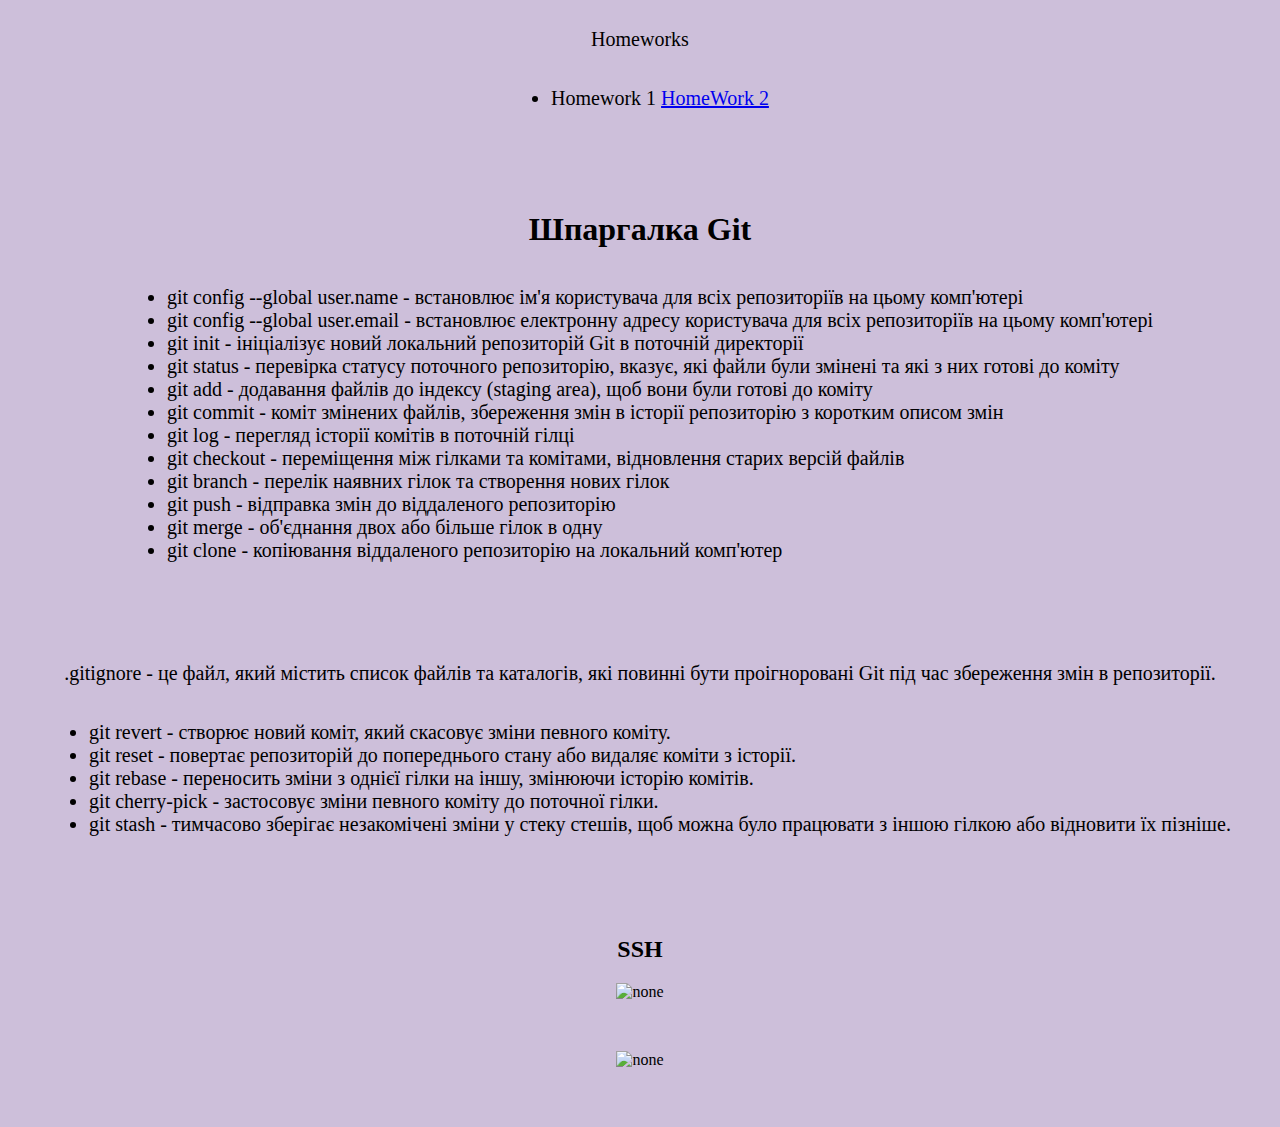
==== HomeWork1/index.html @ 07f73589 "transfer data to HomeWork1" ====
<!DOCTYPE html>
<html lang="en">

<head>

    <meta charset="UTF-8">
    <meta http-equiv="X-UA-Compatible" content="IE=edge">
    <meta name="viewport" content="width=, initial-scale=1.0">
    <title>HW #1 Cursor</title>

    <style>
        img { margin-bottom: 50px;
        }
        title {
            text-align: center;
        }
        ul {
            margin-bottom: 80px; 
        }

        body {
            background-color: #cdbfda;
        }

        li {
            font-size: 20px;
        }

        h1 {
            text-align: center;
        }

        p {
            font-size: 20px;
            text-align: center;
        }

        div {
            display: flex;
            flex-direction: column;
            align-items: center;
        }
    </style>
</head>

<body>
    <div>
        <p>Homeworks</p>
        <ul>
            <li>
                Homework 1
                <a href="./HomeWork2/index.html">HomeWork 2</a>
            </li>
        </ul>
    </div>
    <h1>Шпаргалка Git</h1>
    <div>
        <ul>
            <li> git config --global user.name  - встановлює ім'я користувача для всіх
                репозиторіїв на цьому комп'ютері</li>
            <li> git config --global user.email  - встановлює електронну адресу
                користувача для всіх репозиторіїв на цьому комп'ютері </li>
            <li> git init - ініціалізує новий локальний репозиторій Git в поточній директорії</li>
            <li> git status - перевірка статусу поточного репозиторію, вказує, які файли були
                змінені та які з них готові до коміту</li>
            <li> git add - додавання файлів до індексу (staging area), щоб вони були готові до
                коміту </li>
            <li> git commit - коміт змінених файлів, збереження змін в історії репозиторію з
                коротким описом змін</li>
            <li>git log - перегляд історії комітів в поточній гілці </li>
            <li> git checkout - переміщення між гілками та комітами, відновлення старих версій
                файлів</li>
            <li>git branch - перелік наявних гілок та створення нових гілок </li>
            <li> git push - відправка змін до віддаленого репозиторію</li>
            <li>git merge - об'єднання двох або більше гілок в одну </li>
            <li> git clone - копіювання віддаленого репозиторію на локальний комп'ютер</li>
        </ul>
  
    <p> .gitignore - це файл, який містить список файлів та каталогів, які повинні бути проігноровані Git під час
        збереження змін в репозиторії.</p>
    <ul>
        <li>git revert - створює новий коміт, який скасовує зміни певного коміту. </li>
        <li> git reset - повертає репозиторій до попереднього стану або видаляє коміти з історії.</li>
        <li> git rebase - переносить зміни з однієї гілки на іншу, змінюючи історію комітів.</li>
        <li> git cherry-pick - застосовує зміни певного коміту до поточної гілки.</li>
        <li>git stash - тимчасово зберігає незакомічені зміни у стеку стешів, щоб можна було працювати з іншою гілкою
            або відновити їх пізніше. </li>
    </ul>
    
   <h2> SSH </h2>
    <img src="./record.JPG" alt="none" />
    <img src="./record2.JPG" alt="none"/>
</div>

</body>

</html>
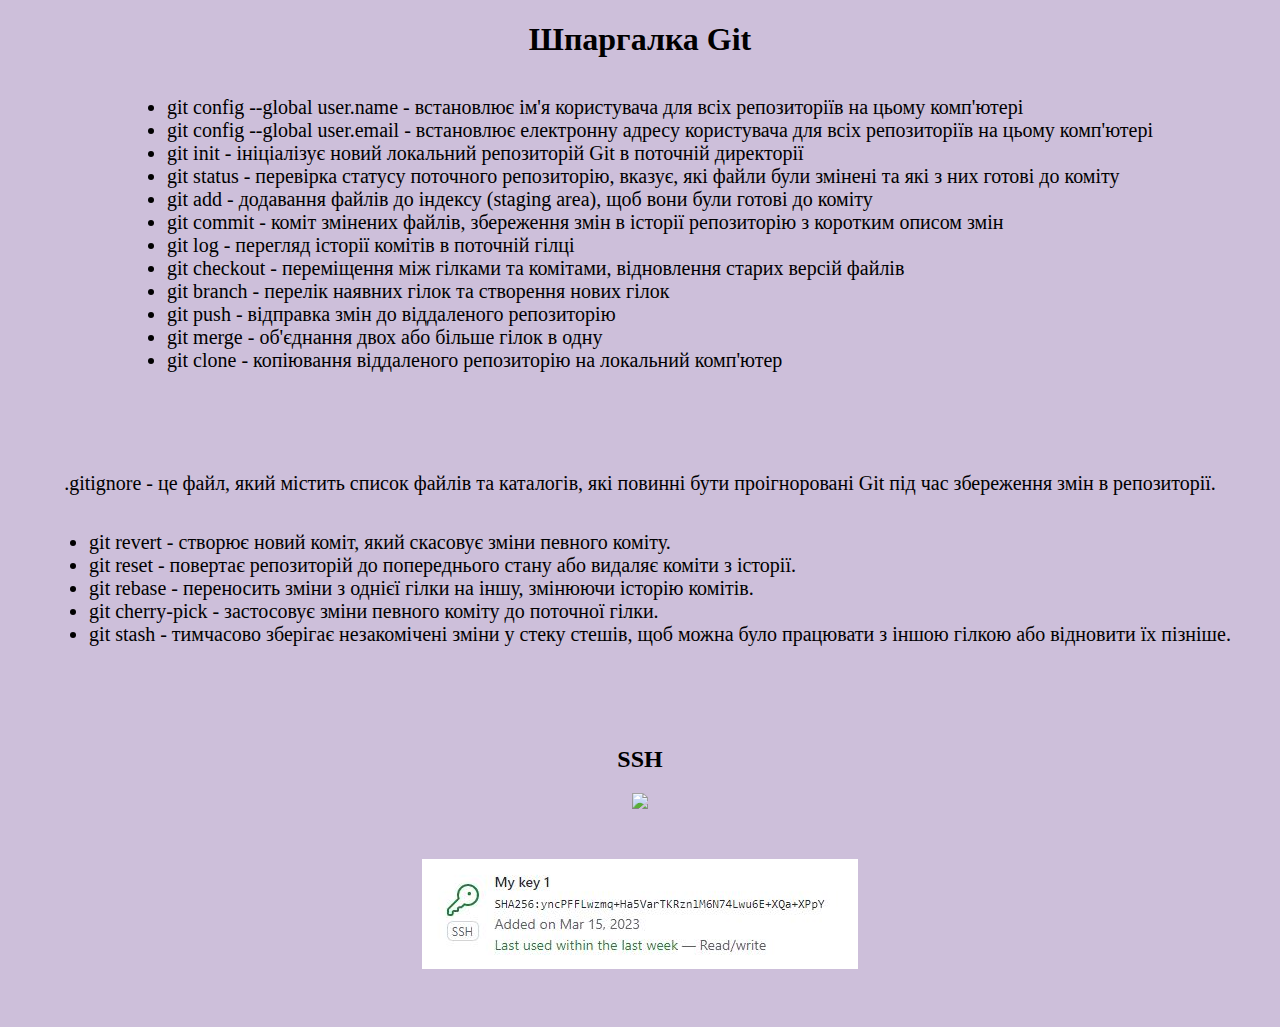
==== commit 72f4cd08: "fix img" ====
--- a/HomeWork1/index.html
+++ b/HomeWork1/index.html
@@ -44,15 +44,6 @@
 </head>
 
 <body>
-    <div>
-        <p>Homeworks</p>
-        <ul>
-            <li>
-                Homework 1
-                <a href="./HomeWork2/index.html">HomeWork 2</a>
-            </li>
-        </ul>
-    </div>
     <h1>Шпаргалка Git</h1>
     <div>
         <ul>
@@ -88,7 +79,7 @@
     </ul>
     
    <h2> SSH </h2>
-    <img src="./record.JPG" alt="none" />
+    <img src="./record.JPG alt="none" />
     <img src="./record2.JPG" alt="none"/>
 </div>
 
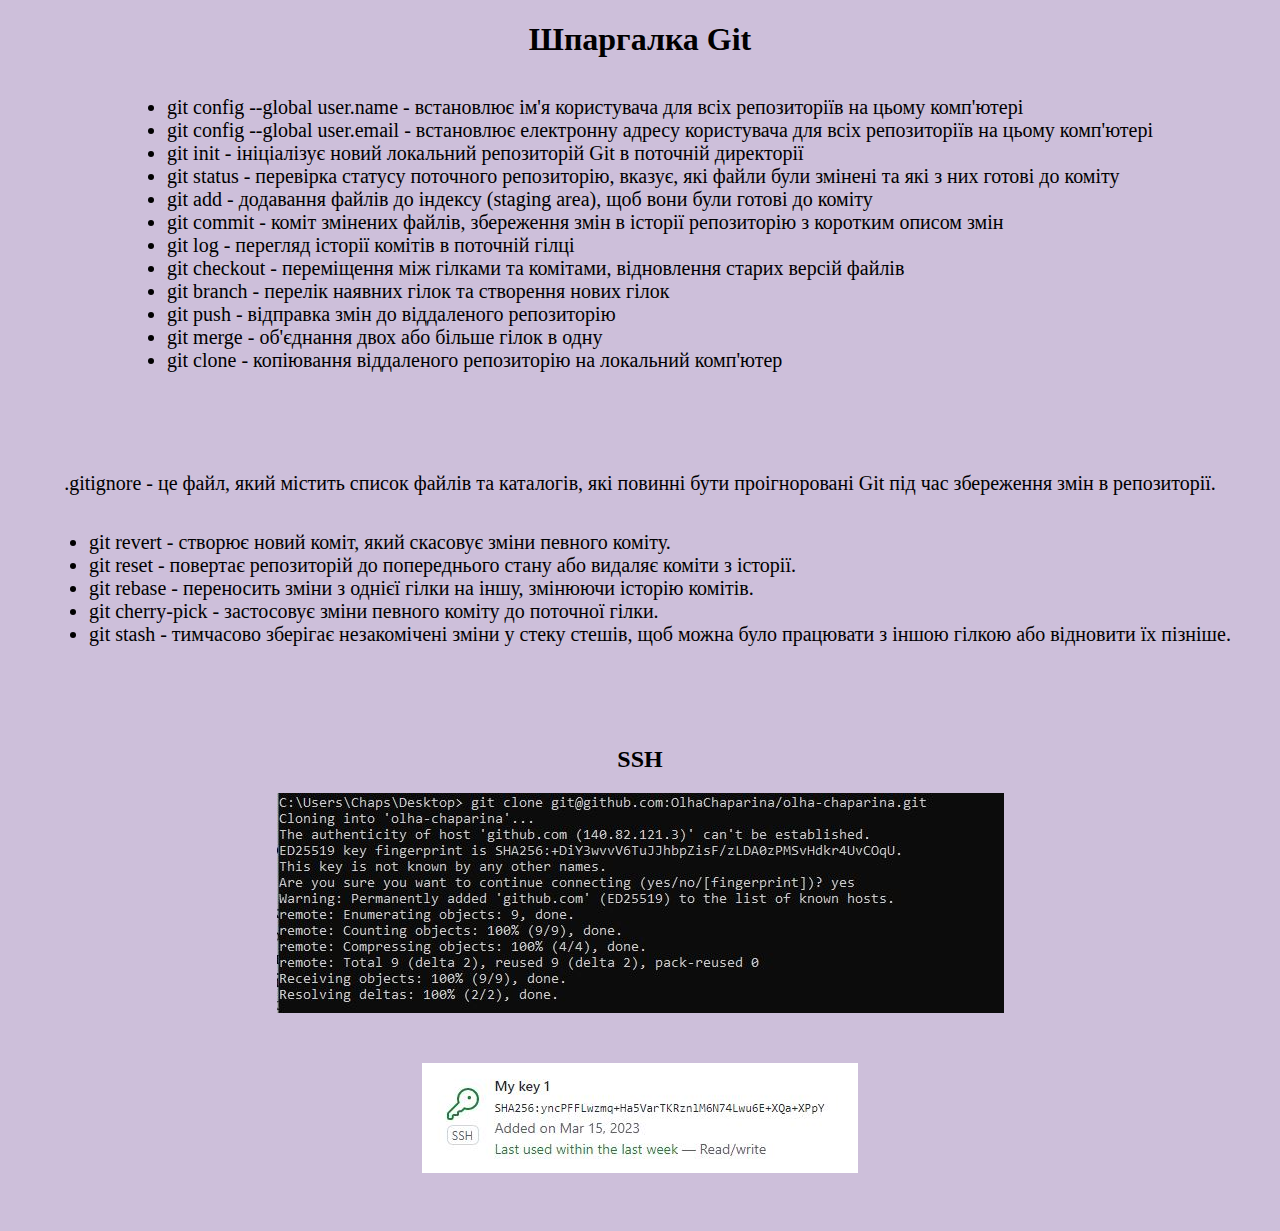
==== commit df181a77: "fix img bag" ====
--- a/HomeWork1/index.html
+++ b/HomeWork1/index.html
@@ -79,7 +79,7 @@
     </ul>
     
    <h2> SSH </h2>
-    <img src="./record.JPG alt="none" />
+   <img src="./record.JPG" alt="none">
     <img src="./record2.JPG" alt="none"/>
 </div>
 
